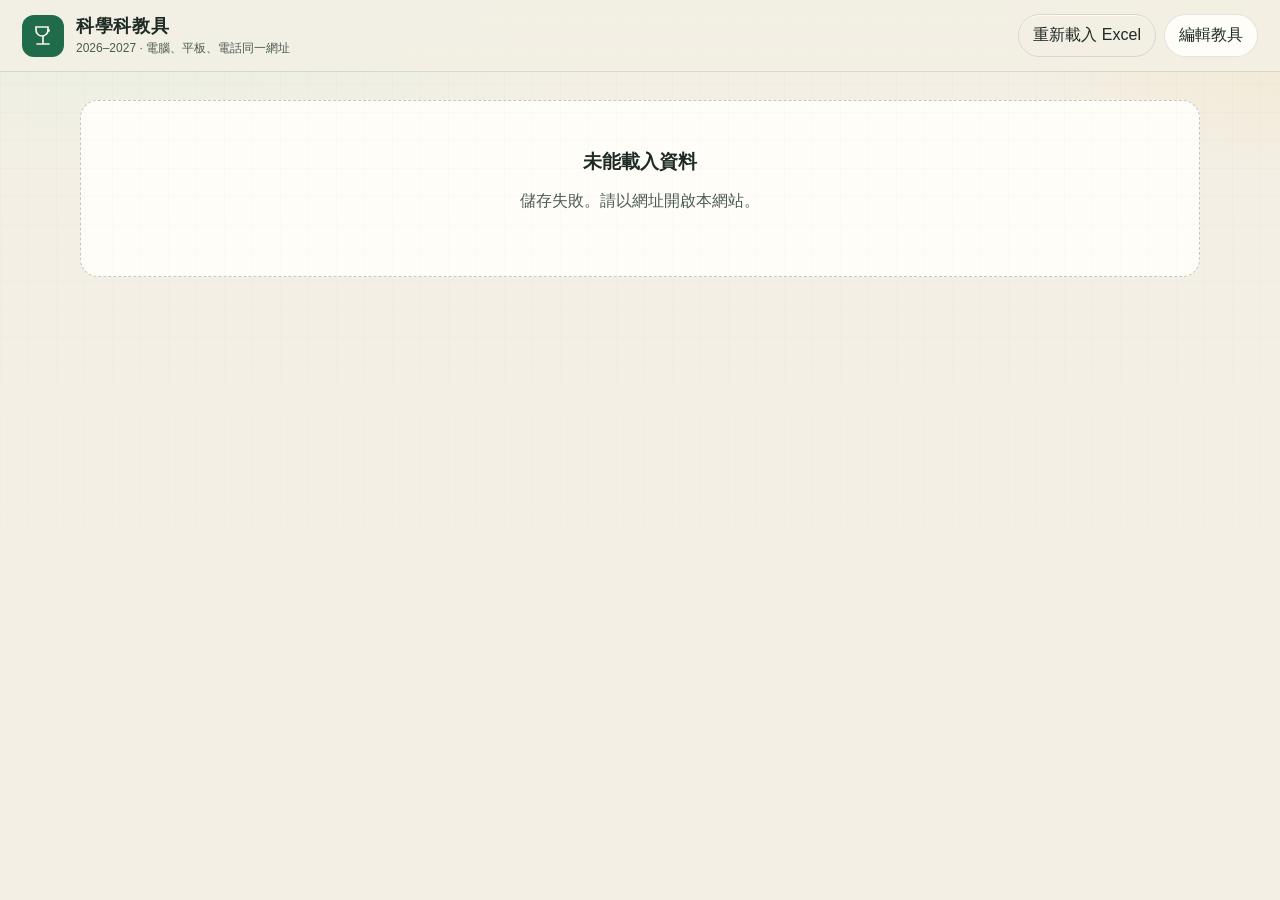
==== index.html @ 5567e247 "更新科學教具網站" ====
<!DOCTYPE html>
<html lang="zh-Hant">
<head>
  <meta charset="UTF-8" />
  <meta name="viewport" content="width=device-width, initial-scale=1, viewport-fit=cover" />
  <meta name="theme-color" content="#1f6b4a" />
  <meta name="apple-mobile-web-app-capable" content="yes" />
  <meta name="mobile-web-app-capable" content="yes" />
  <meta name="apple-mobile-web-app-title" content="科學教具" />
  <link rel="apple-touch-icon" href="icon.png" />
  <link rel="manifest" href="manifest.webmanifest" />
  <title>科學科教具</title>
  <link rel="stylesheet" href="styles.css" />
</head>
<body>
  <div class="banner">目前為<b>編輯模式</b>：所有同事均可新增、修改名稱、更換相片或刪除教具。所有改動將即時儲存。</div>
  <div class="app">
    <header class="topbar">
      <a class="brand" href="#/">
        <span class="mark" aria-hidden="true">
          <svg width="26" height="26" viewBox="0 0 26 26" fill="none">
            <path d="M8 4h10v3c0 3.3-2.7 6-6 6h0c-3.3 0-6-2.7-6-6V4z" stroke="currentColor" stroke-width="1.7"/>
            <path d="M7 21h12M13 13v8" stroke="currentColor" stroke-width="1.7" stroke-linecap="round"/>
            <circle cx="18.5" cy="7.5" r="1.4" fill="currentColor"/>
          </svg>
        </span>
        <span>
          <h1>科學科教具</h1>
          <p>2026–2027 · 電腦、平板、電話同一網址</p>
        </span>
      </a>
      <div class="top-actions">
        <button class="btn ghost" id="btn-reload" type="button">
          <span class="label-full">重新載入 Excel</span>
          <span class="label-short">載入表</span>
        </button>
        <button class="btn" id="btn-edit" type="button">
          <span class="label-full">編輯教具</span>
          <span class="label-short">編輯</span>
        </button>
      </div>
    </header>
    <main class="wrap" id="view"></main>
    <p class="foot" id="foot"></p>
  </div>
  <script src="app.js"></script>
</body>
</html>
---- styles.css ----
:root {
  --ink: #1e2a24;
  --ink-soft: #4a5c53;
  --paper: #f3efe4;
  --paper-2: #e7e0d0;
  --card: #fffdf8;
  --line: rgba(30, 42, 36, 0.12);
  --leaf: #1f6b4a;
  --leaf-2: #2d8a60;
  --leaf-soft: #dceee4;
  --amber: #c9892c;
  --danger: #b33a32;
  --shadow: 0 10px 30px rgba(36, 48, 40, 0.08);
  --radius: 18px;
  --g1: #2d8a60;
  --g2: #2a7c8c;
  --g3: #c46b3a;
  --g4: #3d6ea5;
  --g5: #7a4e8c;
  --g6: #b4534a;
  font-family: "PingFang HK", "PingFang TC", "Hiragino Sans GB", "Noto Sans TC",
    "Microsoft JhengHei", sans-serif;
}

* { box-sizing: border-box; }
html {
  -webkit-text-size-adjust: 100%;
  text-size-adjust: 100%;
}
html, body { margin: 0; min-height: 100%; overflow-x: hidden; }
button, a, .grade-card, .topic-row, .item-card {
  touch-action: manipulation;
  -webkit-tap-highlight-color: rgba(31, 107, 74, 0.12);
}
body {
  color: var(--ink);
  background:
    radial-gradient(1200px 500px at 10% -10%, #e4f0e6 0%, transparent 50%),
    radial-gradient(900px 400px at 110% 0%, #f3e6cc 0%, transparent 46%),
    var(--paper);
}
body::before {
  content: "";
  position: fixed;
  inset: 0;
  pointer-events: none;
  background-image:
    linear-gradient(rgba(30, 42, 36, 0.035) 1px, transparent 1px),
    linear-gradient(90deg, rgba(30, 42, 36, 0.035) 1px, transparent 1px);
  background-size: 28px 28px;
  mask-image: linear-gradient(to bottom, rgba(0,0,0,.55), transparent 85%);
}

a { color: inherit; text-decoration: none; }
button, input, select, textarea { font: inherit; color: inherit; }
button { cursor: pointer; }

.app {
  min-height: 100vh;
  display: flex;
  flex-direction: column;
  max-width: 100%;
  overflow-x: hidden;
}

.topbar {
  position: sticky;
  top: 0;
  z-index: 20;
  display: flex;
  align-items: center;
  justify-content: space-between;
  gap: 16px;
  padding: 14px 22px;
  background: rgba(243, 239, 228, 0.88);
  backdrop-filter: blur(14px);
  border-bottom: 1px solid var(--line);
}
.brand {
  display: flex;
  align-items: center;
  gap: 12px;
  min-width: 0;
}
.mark {
  width: 42px;
  height: 42px;
  flex: none;
  border-radius: 12px;
  background: var(--leaf);
  color: #f7f3ea;
  display: grid;
  place-items: center;
}
.brand h1 {
  margin: 0;
  font-size: 18px;
  letter-spacing: 0.04em;
}
.brand p {
  margin: 2px 0 0;
  font-size: 12px;
  color: var(--ink-soft);
}
.top-actions { display: flex; gap: 8px; flex-wrap: wrap; }

.btn {
  display: inline-flex;
  align-items: center;
  justify-content: center;
  border: 1px solid var(--line);
  background: var(--card);
  border-radius: 999px;
  padding: 10px 14px;
  min-height: 42px;
  white-space: nowrap;
  box-shadow: 0 1px 0 rgba(255,255,255,.7) inset;
}
.label-short { display: none; }
.btn:hover { border-color: var(--leaf); color: var(--leaf); }
.btn.primary {
  background: var(--leaf);
  color: #f7f3ea;
  border-color: transparent;
}
.btn.primary:hover { background: var(--leaf-2); color: #fff; }
.btn.ghost { background: transparent; }
.btn.danger { color: var(--danger); border-color: rgba(179, 58, 50, 0.3); }
.btn.danger:hover { background: #f8e8e6; }
.btn[disabled] { opacity: .5; cursor: not-allowed; }
.btn.edit-on {
  background: #1e2a24;
  color: #f3efe4;
  border-color: transparent;
}

.wrap {
  width: min(1120px, calc(100% - 32px));
  margin: 0 auto;
  padding: 28px 0 80px;
  flex: 1;
}

.crumbs {
  display: flex;
  flex-wrap: wrap;
  gap: 8px;
  align-items: center;
  color: var(--ink-soft);
  font-size: 14px;
  margin-bottom: 18px;
}
.crumbs a:hover { color: var(--leaf); }
.crumbs .now { color: var(--ink); font-weight: 600; }
.back-btn { display: none; }
.crumbs-path {
  display: flex;
  flex-wrap: wrap;
  gap: 8px;
  align-items: center;
  min-width: 0;
}

.hero {
  display: flex;
  justify-content: space-between;
  gap: 18px;
  align-items: end;
  margin-bottom: 22px;
}
.hero h2 {
  margin: 0 0 6px;
  font-size: clamp(28px, 4vw, 42px);
  letter-spacing: 0.06em;
  font-weight: 650;
}
.hero p { margin: 0; color: var(--ink-soft); max-width: 36em; line-height: 1.6; overflow-wrap: anywhere; }

.search {
  display: flex;
  align-items: center;
  gap: 8px;
  background: var(--card);
  border: 1px solid var(--line);
  border-radius: 999px;
  padding: 8px 14px;
  min-width: min(320px, 100%);
  box-shadow: var(--shadow);
}
.search input {
  border: 0;
  outline: 0;
  background: transparent;
  width: 100%;
  font-size: 16px;
}

.grade-grid {
  display: grid;
  grid-template-columns: repeat(3, 1fr);
  gap: 16px;
}
.grade-card {
  background: var(--card);
  border-radius: var(--radius);
  padding: 22px 20px 18px;
  border: 1px solid var(--line);
  box-shadow: var(--shadow);
  position: relative;
  overflow: hidden;
  min-height: 168px;
  display: flex;
  flex-direction: column;
  justify-content: space-between;
  transition: transform .18s ease, box-shadow .18s ease;
}
.grade-card:hover { transform: translateY(-3px); box-shadow: 0 16px 34px rgba(36,48,40,.12); }
.grade-card .num {
  font-size: 64px;
  line-height: 1;
  font-weight: 700;
  letter-spacing: -0.04em;
  font-family: "Iowan Old Style", "Songti TC", "LiSong Pro", serif;
  padding-top: 2px;
}
.grade-card .meta { font-size: 14px; color: var(--ink-soft); }
.grade-card .label { font-weight: 650; letter-spacing: 0.12em; font-size: 15px; }
.grade-card .stripe {
  position: absolute;
  right: -24px;
  top: -24px;
  width: 110px;
  height: 110px;
  border-radius: 40px;
  opacity: .16;
}
.g-1 .num, .g-1 .stripe { color: var(--g1); background: var(--g1); }
.g-1 .num { background: none; }
.g-2 .num { color: var(--g2); } .g-2 .stripe { background: var(--g2); }
.g-3 .num { color: var(--g3); } .g-3 .stripe { background: var(--g3); }
.g-4 .num { color: var(--g4); } .g-4 .stripe { background: var(--g4); }
.g-5 .num { color: var(--g5); } .g-5 .stripe { background: var(--g5); }
.g-6 .num { color: var(--g6); } .g-6 .stripe { background: var(--g6); }

.topic-list { display: grid; gap: 10px; }
.topic-row {
  display: grid;
  grid-template-columns: auto 1fr auto;
  gap: 14px;
  align-items: center;
  background: var(--card);
  border: 1px solid var(--line);
  border-radius: 16px;
  padding: 14px 16px;
  box-shadow: var(--shadow);
}
.topic-row:hover { border-color: var(--leaf); }
.topic-idx {
  width: 42px;
  height: 42px;
  border-radius: 12px;
  display: grid;
  place-items: center;
  font-weight: 700;
  color: #f7f3ea;
  background: var(--leaf);
}
.topic-row h3 { margin: 0; font-size: 18px; }
.topic-row p { margin: 4px 0 0; color: var(--ink-soft); font-size: 13px; }
.chev { color: var(--ink-soft); font-size: 22px; }

.item-grid {
  display: grid;
  grid-template-columns: repeat(auto-fill, minmax(210px, 1fr));
  gap: 16px;
}
.item-card {
  background: var(--card);
  border: 1px solid var(--line);
  border-radius: 18px;
  overflow: hidden;
  box-shadow: var(--shadow);
  display: flex;
  flex-direction: column;
  position: relative;
}
.thumb {
  aspect-ratio: 4/3;
  background:
    linear-gradient(180deg, #edf3ee, #e4e8df);
  display: grid;
  place-items: center;
  cursor: zoom-in;
  overflow: hidden;
}
.thumb img {
  width: 100%;
  height: 100%;
  object-fit: cover;
  display: block;
}
.thumb.empty { color: var(--ink-soft); cursor: default; text-align: center; padding: 12px; }
.thumb.empty small { display: block; margin-top: 6px; font-size: 12px; }
.item-card .cap {
  padding: 12px 14px 14px;
  display: flex;
  justify-content: space-between;
  gap: 8px;
  align-items: start;
}
.item-card h3 { margin: 0; font-size: 16px; line-height: 1.35; }
.dots {
  position: absolute;
  top: 10px;
  left: 10px;
  display: flex;
  gap: 4px;
}
.dots i {
  width: 7px;
  height: 7px;
  border-radius: 50%;
  background: rgba(255,255,255,.85);
  box-shadow: 0 0 0 1px rgba(0,0,0,.15);
}
.dots i.on { background: var(--leaf); }

.empty-state {
  background: var(--card);
  border: 1px dashed rgba(30,42,36,.25);
  border-radius: var(--radius);
  padding: 48px 20px;
  text-align: center;
  color: var(--ink-soft);
}
.empty-state h3 { margin: 0 0 8px; color: var(--ink); }

.edit-tools { display: flex; gap: 8px; flex-wrap: wrap; margin: 0 0 16px; }

.item-card .edit-btns {
  display: none;
  gap: 6px;
}
body.editing .item-card .edit-btns { display: flex; }
.icon-btn {
  border: 1px solid var(--line);
  background: var(--card);
  border-radius: 999px;
  padding: 4px 8px;
  font-size: 12px;
}

.modal-back {
  position: fixed;
  inset: 0;
  background: rgba(18, 24, 20, .46);
  display: grid;
  place-items: center;
  z-index: 40;
  padding: 18px;
}
.modal {
  width: min(560px, 100%);
  background: var(--card);
  border-radius: 22px;
  padding: 22px;
  box-shadow: 0 30px 80px rgba(0,0,0,.25);
  max-height: calc(100vh - 36px);
  overflow: auto;
}
.modal h3 { margin: 0 0 14px; font-size: 20px; }
.field { display: grid; gap: 6px; margin-bottom: 12px; }
.field span { font-size: 13px; color: var(--ink-soft); }
.field input, .field select {
  border: 1px solid var(--line);
  border-radius: 12px;
  padding: 10px 12px;
  background: #fff;
  font-size: 16px;
}
.modal-actions { display: flex; justify-content: flex-end; gap: 8px; margin-top: 8px; }
.photo-pick {
  display: grid;
  grid-template-columns: repeat(auto-fill, minmax(72px, 1fr));
  gap: 8px;
  max-height: 180px;
  overflow: auto;
  padding: 4px;
}
.photo-pick label {
  display: block;
  border: 2px solid transparent;
  border-radius: 10px;
  overflow: hidden;
  cursor: pointer;
  aspect-ratio: 1;
  background: #eee;
}
.photo-pick label.on { border-color: var(--leaf); }
.photo-pick img { width: 100%; height: 100%; object-fit: cover; }

.lightbox {
  position: fixed;
  inset: 0;
  background: rgba(10,14,12,.9);
  z-index: 50;
  display: grid;
  grid-template-rows: auto 1fr auto;
  color: #f3efe4;
}
.lightbox header, .lightbox footer {
  display: flex;
  justify-content: space-between;
  align-items: center;
  padding: 14px 18px;
}
.lightbox img {
  max-width: min(100%, 1100px);
  max-height: 100%;
  margin: 0 auto;
  object-fit: contain;
}
.lightbox .stage { display: grid; place-items: center; padding: 0 16px; overflow: hidden; }

.toast {
  position: fixed;
  right: 18px;
  bottom: 18px;
  background: #1e2a24;
  color: #f3efe4;
  padding: 10px 14px;
  border-radius: 12px;
  z-index: 60;
  box-shadow: var(--shadow);
}
.banner {
  background: #1e2a24;
  color: #f3efe4;
  padding: 8px 18px;
  font-size: 13px;
  display: none;
}
body.editing .banner { display: block; }
.banner b { color: #e7c37a; }

.foot {
  color: var(--ink-soft);
  font-size: 12px;
  text-align: center;
  padding: 8px 16px max(24px, env(safe-area-inset-bottom));
  overflow-wrap: anywhere;
}
.foot-short { display: none; }
.foot code {
  background: rgba(30,42,36,.08);
  padding: 1px 6px;
  border-radius: 6px;
}

.access-card {
  margin-top: 28px;
  background: var(--card);
  border: 1px solid var(--line);
  border-radius: var(--radius);
  box-shadow: var(--shadow);
  padding: 18px;
  display: grid;
  grid-template-columns: auto 1fr;
  gap: 18px;
  align-items: center;
}
.access-card h3 { margin: 0 0 6px; font-size: 18px; }
.access-card p { margin: 0 0 10px; color: var(--ink-soft); line-height: 1.55; }
.access-card .btn { margin-top: 6px; }
.url-chip.phone { background: #1f6b4a; color: #f7f3ea; }
.access-card .qr {
  width: 132px;
  height: 132px;
  background: #fff;
  border-radius: 12px;
  border: 1px solid var(--line);
}
.url-row {
  display: flex;
  flex-wrap: wrap;
  align-items: center;
  gap: 8px;
  margin: 0 0 8px;
}
.url-label {
  font-size: 12px;
  color: var(--ink-soft);
  min-width: 2.5em;
}
.url-chip {
  display: inline-block;
  margin: 0;
  padding: 8px 12px;
  border-radius: 999px;
  background: var(--leaf-soft);
  color: var(--leaf);
  font-weight: 600;
  word-break: break-all;
}

.topbar {
  padding-top: max(14px, env(safe-area-inset-top));
}
.banner {
  padding-top: max(8px, env(safe-area-inset-top));
}
.toast {
  bottom: max(18px, env(safe-area-inset-bottom));
  right: max(18px, env(safe-area-inset-right));
}
.lightbox header { padding-top: max(14px, env(safe-area-inset-top)); }
.lightbox footer { padding-bottom: max(14px, env(safe-area-inset-bottom)); }
.modal {
  max-height: calc(100vh - 36px - env(safe-area-inset-top) - env(safe-area-inset-bottom));
}

@media (hover: none) {
  .grade-card:hover { transform: none; box-shadow: var(--shadow); }
}

@media (max-width: 720px) and (min-width: 561px) {
  .label-full { display: none; }
  .label-short { display: inline; }
  .brand p { display: none; }
}

@media (max-width: 800px) {
  .grade-grid { grid-template-columns: repeat(2, minmax(0, 1fr)); gap: 12px; }
  .item-grid { grid-template-columns: repeat(2, minmax(0, 1fr)); gap: 12px; }
  .hero { flex-direction: column; align-items: stretch; }
  .topbar {
    padding: 12px 14px;
    padding-top: max(12px, env(safe-area-inset-top));
    gap: 10px;
  }
  .wrap { width: min(1120px, calc(100% - 24px)); padding: 20px 0 72px; }
  .grade-card { min-height: 148px; padding: 16px 14px 14px; }
  .grade-card .num { font-size: 48px; }
  .topic-row { min-height: 64px; }
  .search { min-width: 0; width: 100%; }
  .icon-btn { min-height: 36px; padding: 8px 12px; }
  .access-card { grid-template-columns: auto 1fr; }
  .modal-back { padding: 12px; align-items: end; }
  .modal { width: 100%; border-radius: 18px 18px 12px 12px; }
  .back-btn {
    display: inline-flex;
    align-items: center;
    justify-content: center;
    min-height: 40px;
    padding: 6px 14px;
    border-radius: 999px;
    background: var(--card);
    border: 1px solid var(--line);
    color: var(--ink);
    font-weight: 650;
    flex: none;
  }
  .back-btn:hover { color: var(--leaf); border-color: var(--leaf); }
}

@media (max-width: 560px) {
  .topbar {
    display: flex;
    flex-direction: column;
    align-items: stretch;
    width: 100%;
    max-width: 100%;
    padding: 10px;
    padding-top: max(10px, env(safe-area-inset-top));
    gap: 8px;
  }
  .brand { min-width: 0; flex: none; }
  .brand h1 { font-size: 16px; }
  .brand p { display: none; }
  .mark { width: 36px; height: 36px; }
  .top-actions {
    display: flex;
    width: 100%;
    gap: 6px;
    min-width: 0;
  }
  .top-actions .btn {
    flex: 1 1 0;
    width: auto;
    min-width: 0;
    min-height: 44px;
    padding: 10px 8px;
    font-size: 15px;
  }
  .label-full { display: none; }
  .label-short { display: inline; }

  .wrap { width: calc(100% - 20px); padding: 14px 0 80px; }
  .hero { margin-bottom: 14px; gap: 12px; }
  .hero h2 { font-size: 26px; letter-spacing: 0.03em; }
  .hero-desc { display: none; }

  .grade-grid {
    gap: 10px;
    grid-template-columns: minmax(0, 1fr) minmax(0, 1fr);
  }
  .grade-card {
    min-width: 0;
    min-height: 128px;
    padding: 14px 12px 12px;
  }
  .grade-card .num { font-size: 42px; }
  .grade-card .label { font-size: 14px; }
  .grade-card .meta { font-size: 12px; }

  .access-card {
    grid-template-columns: 1fr;
    justify-items: center;
    text-align: center;
  }
  .access-card .qr { margin: 0 auto; }
  .access-card .url-row { justify-content: center; }

  .topic-row {
    min-height: 72px;
    padding: 12px 14px;
    gap: 12px;
  }
  .topic-row h3 { font-size: 16px; }

  .item-grid {
    grid-template-columns: minmax(0, 1fr);
    gap: 10px;
  }
  .item-card {
    flex-direction: row;
    min-width: 0;
    max-width: 100%;
    min-height: 96px;
  }
  .thumb {
    width: 108px;
    flex: none;
    aspect-ratio: 1;
  }
  .item-card .cap {
    flex: 1;
    min-width: 0;
    align-items: center;
    padding: 12px 14px;
  }
  .item-card h3 { font-size: 17px; }
  .thumb.empty small { display: none; }
  body.editing .item-card {
    flex-direction: column;
    min-height: 0;
  }
  body.editing .thumb {
    width: 100%;
    aspect-ratio: 4 / 3;
  }
  body.editing .item-card .cap {
    flex-direction: column;
    align-items: stretch;
    justify-content: center;
    gap: 8px;
  }
  body.editing .item-card .edit-btns {
    display: grid;
    grid-template-columns: minmax(0, 1fr) minmax(0, 1fr);
    width: 100%;
  }
  body.editing .item-card .edit-btns .icon-btn {
    min-width: 0;
    min-height: 40px;
  }

  .crumbs { margin-bottom: 12px; gap: 10px; }
  .edit-tools .btn { min-height: 44px; width: 100%; }

  .banner {
    font-size: 12px;
    line-height: 1.45;
    padding: 8px 12px;
    padding-top: max(8px, env(safe-area-inset-top));
  }
  body.editing .topbar { padding-top: 10px; }
  .search { min-height: 48px; }

  .modal-back { padding: 0; align-items: end; }
  .modal {
    width: 100%;
    border-radius: 20px 20px 0 0;
    max-height: min(92dvh, calc(100vh - env(safe-area-inset-top)));
    padding: 18px 16px max(18px, env(safe-area-inset-bottom));
  }
  .modal-actions {
    position: sticky;
    bottom: 0;
    background: var(--card);
    padding-top: 10px;
  }
  .modal-actions .btn { min-height: 46px; flex: 1; }

  .lightbox header, .lightbox footer {
    gap: 8px;
    padding-left: 12px;
    padding-right: 12px;
  }
  .lightbox footer {
    display: grid;
    grid-template-columns: 1fr auto 1fr;
    padding-bottom: max(14px, env(safe-area-inset-bottom));
  }
  .lightbox .btn { min-height: 44px; }

  .toast {
    left: 12px;
    right: 12px;
    text-align: center;
  }
  .icon-btn { min-height: 40px; padding: 8px 12px; }
  .foot-full { display: none; }
  .foot-short { display: inline; }
}
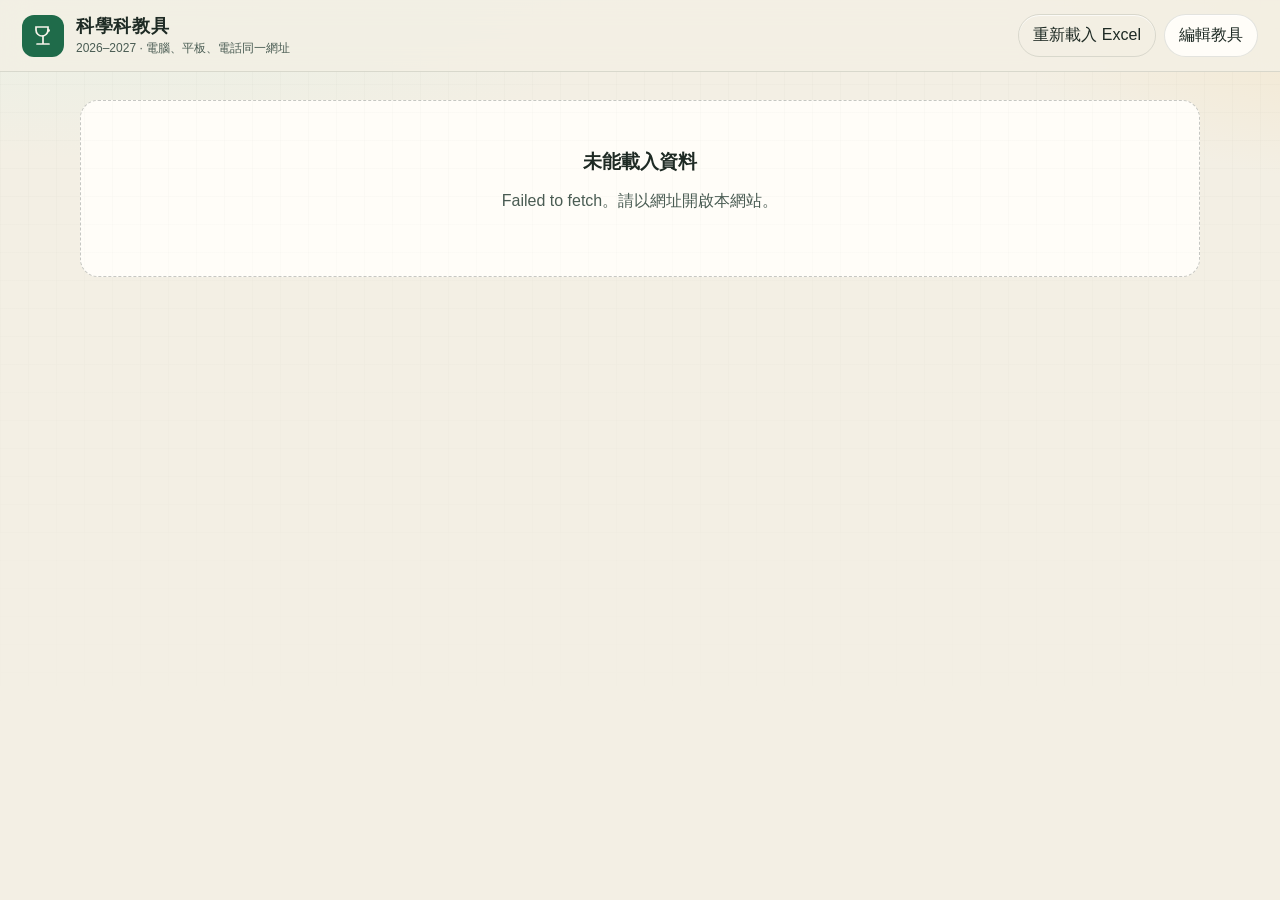
==== commit 72f4596d: "更新科學教具網站" ====
--- a/index.html
+++ b/index.html
@@ -13,7 +13,7 @@
   <link rel="stylesheet" href="styles.css" />
 </head>
 <body>
-  <div class="banner">目前為<b>編輯模式</b>：所有同事均可新增、修改名稱、更換相片或刪除教具。所有改動將即時儲存。</div>
+  <div class="banner">目前為<b>編輯模式</b>：可新增教具、影相上傳、調整順序。所有改動會直接更新網站。</div>
   <div class="app">
     <header class="topbar">
       <a class="brand" href="#/">
--- a/styles.css
+++ b/styles.css
@@ -340,6 +340,7 @@
 .item-card .edit-btns {
   display: none;
   gap: 6px;
+  flex-wrap: wrap;
 }
 body.editing .item-card .edit-btns { display: flex; }
 .icon-btn {
@@ -349,6 +350,18 @@
   padding: 4px 8px;
   font-size: 12px;
 }
+.icon-btn.camera {
+  background: var(--leaf);
+  color: #f7f3ea;
+  border-color: transparent;
+}
+.sort-btns { display: none; gap: 4px; }
+body.editing .sort-btns { display: flex; }
+.item-card.can-drag { cursor: grab; }
+.item-card.dragging { opacity: .45; }
+.item-card.drag-over { outline: 2px dashed var(--leaf); }
+.photo-actions { display: flex; gap: 8px; flex-wrap: wrap; margin-top: 8px; }
+.photo-actions .btn { min-height: 44px; flex: 1; }
 
 .modal-back {
   position: fixed;
@@ -670,6 +683,11 @@
     grid-template-columns: minmax(0, 1fr) minmax(0, 1fr);
     width: 100%;
   }
+  body.editing .sort-btns {
+    display: grid;
+    grid-template-columns: minmax(0, 1fr) minmax(0, 1fr);
+    width: 100%;
+  }
   body.editing .item-card .edit-btns .icon-btn {
     min-width: 0;
     min-height: 40px;
